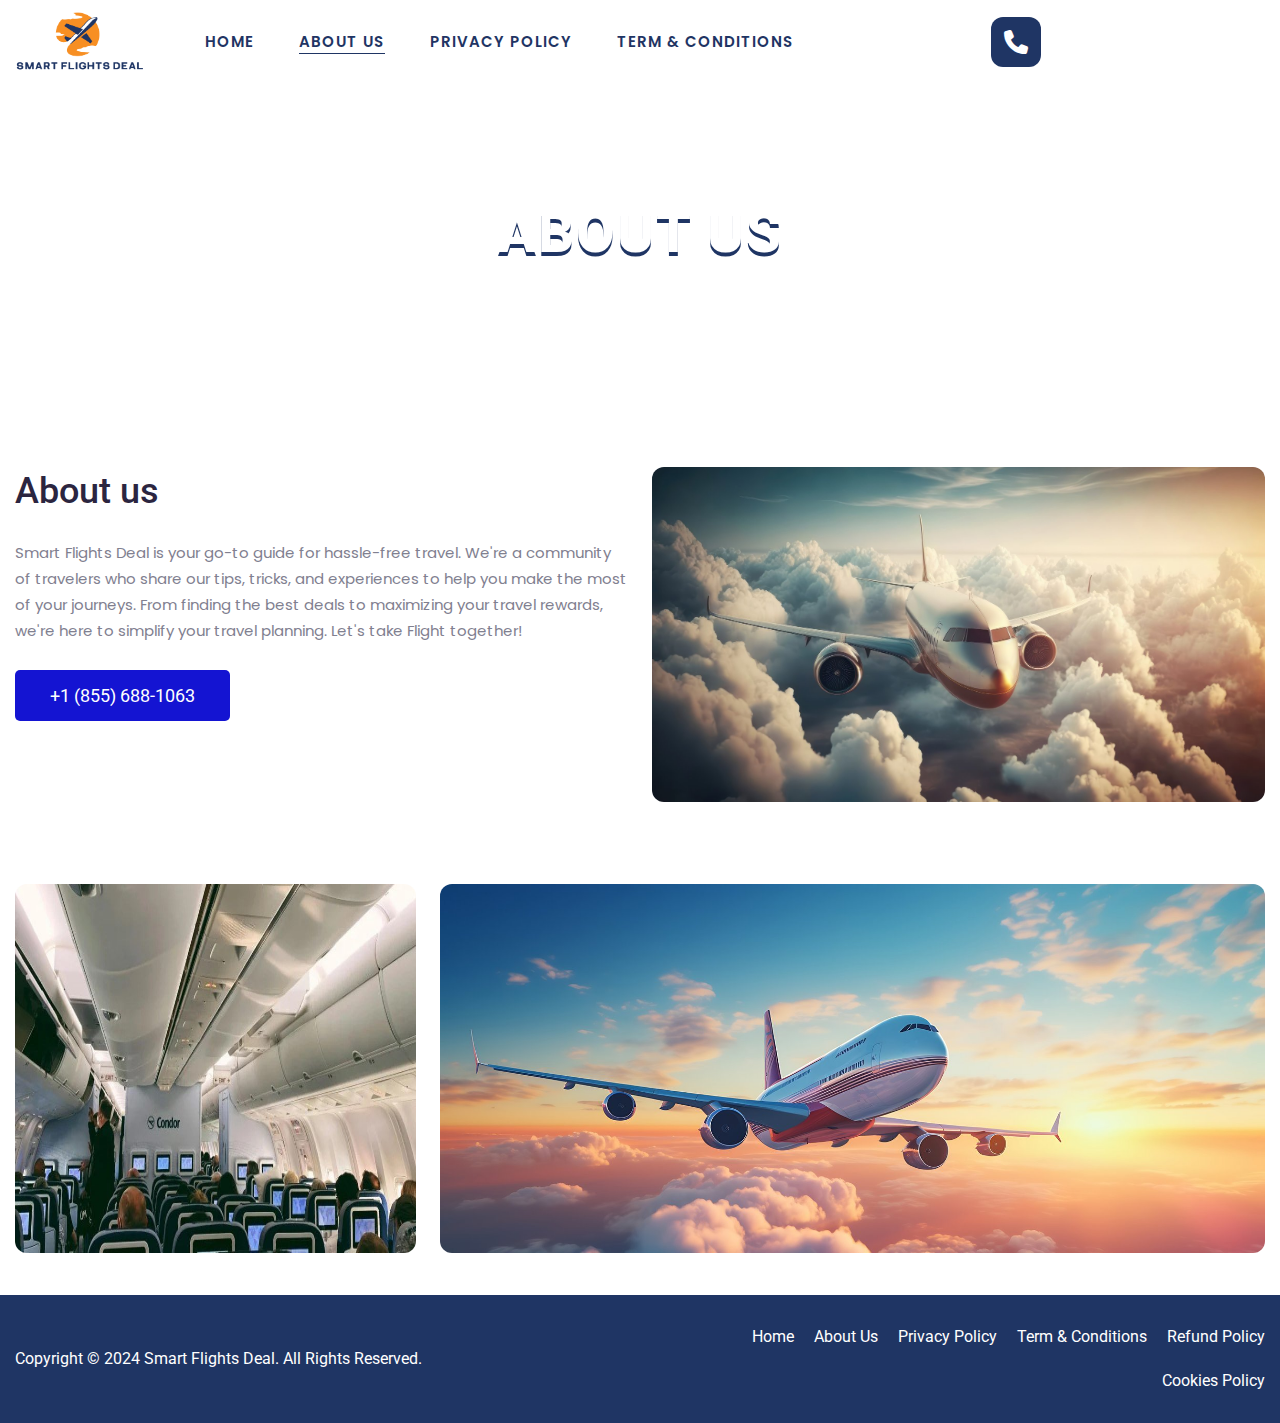
==== about-us.html @ 6c63eb88 "Add files via upload" ====
<!DOCTYPE html>
<html>

<head>
	<meta charset="utf-8">
	<meta name="viewport" content="width=device-width, initial-scale=1">
	<meta name="robots" content="index, follow">
	<title>Smart Flights Deal</title>
	<meta name="description" content=""/>
	<link rel="shortcut icon" href="images/Smart%20flight%20Deal%20icon-01.png" type="image/x-icon">
	<link href="https://fonts.googleapis.com/css2?family=Poppins:ital,wght@0,100;0,200;0,300;0,400;0,500;0,600;0,700;0,800;0,900;1,100;1,200;1,300;1,400;1,500;1,600;1,700;1,800;1,900&amp;family=Roboto:ital,wght@0,100;0,300;0,400;0,500;0,700;0,900;1,100;1,300;1,400;1,500;1,700;1,900&amp;display=swap" rel="stylesheet">
	<link  rel="stylesheet" type="text/css" media="all" href="css/all.css" />
	<link  rel="stylesheet" type="text/css" media="all" href="css/bootstrap.css" />
	<link  rel="stylesheet" type="text/css" media="all" href="css/styles.css" />
	<script src="js/jquery.min.js"></script>
	<script src="js/bootstrap.js"></script>
	<script type="text/javascript">
		(function(c,l,a,r,i,t,y){
			c[a]=c[a]||function(){(c[a].q=c[a].q||[]).push(arguments)};
			t=l.createElement(r);t.async=1;t.src="https://www.clarity.ms/tag/"+i;
			y=l.getElementsByTagName(r)[0];y.parentNode.insertBefore(t,y);
		})(window, document, "clarity", "script", "owtwejtfdo");
	</script>
	<!-- Google Tag Manager -->
<script>(function(w,d,s,l,i){w[l]=w[l]||[];w[l].push({'gtm.start':
	new Date().getTime(),event:'gtm.js'});var f=d.getElementsByTagName(s)[0],
	j=d.createElement(s),dl=l!='dataLayer'?'&l='+l:'';j.async=true;j.src=
	'https://www.googletagmanager.com/gtm.js?id='+i+dl;f.parentNode.insertBefore(j,f);
	})(window,document,'script','dataLayer','GTM-M2B6B4BH');</script>
	<!-- End Google Tag Manager -->
	
	
</head>
<body>
    
  <!-- Google Tag Manager (noscript) -->
<noscript><iframe src="https://www.googletagmanager.com/ns.html?id=GTM-M2B6B4BH"
	height="0" width="0" style="display:none;visibility:hidden"></iframe></noscript>
	<!-- End Google Tag Manager (noscript) -->

	<div class="menu-page">
		<header class="main-header">
			<div class="header-upper">
				<div class="container section-menu">
					<div class="header-inner d-flex align-items-center">
						<div class="logo-outer">
                            <div class="logo">
                            	<a href="index.html"><img src="images/Smart%20flight%20Deal-01.png" alt="Smart Flights Deal" title="Smart Flights Deal"></a>
                            </div>
                        </div>
                        <div class="nav-outer section-menu">
                            <!-- Main Menu -->
                            <nav class="main-menu navbar-expand-lg">
                                <div class="navbar-header">
                                    <!-- Toggle Button -->
                                    <button type="button" class="navbar-toggle" data-bs-toggle="collapse" data-bs-target=".navbar-collapse">
                                        <span class="icon-bar"></span>
                                        <span class="icon-bar"></span>
                                        <span class="icon-bar"></span>
                                    </button>
                                </div>

                                <div class="navbar-collapse collapse section-menu">
                                    <ul class="navigation section-menu">
                                        <li><a href="index.html">Home</a></li>
                                        <li class="active"><a href="about-us.html">About Us</a></li>
                                        <li><a href="privacy-policy.html">Privacy Policy</a></li>
                                        <li><a href="terms-and-conditions.html">Term & Conditions</a></li>
                                    </ul>
                                </div>

                            </nav>
                            <!-- Main Menu End-->
                        </div>
                        <div class="menu-btns py-10">
                            <a href="tel:+18556881063">
                                <i class="fa-solid fa-phone"></i>
                                <span class="call-btn">
										<span>Call 24/7 for any help</span>
										+1 (855) 688-1063
                                </span>
                            </a>
                        </div>
					</div>
				</div>
			</div>
		</header>
		<div class="common-banner-section">
	        <div class="container">
	            <div class="row">
	                <div class="col-lg-12">
	                    <div class="common-banner-text">
	                        <h1>About Us</h1>
	                    </div>
	                </div>
	            </div>
	        </div>
	    </div>
	    <div class="about-section">
			<div class="container">
				<div class="row">
					<div class="col-md-6">
						<div class="about-col-content">	
							<h2>About us</h2>
							<p>Smart Flights Deal is your go-to guide for hassle-free travel.
								 We're a community of travelers who share our tips, tricks, 
								 and experiences to help you make the most of your journeys. From
								  finding the best deals to maximizing your travel rewards, we're here to
								   simplify your travel planning. Let's take Flight together!</p>
							<a href="tel:+18556881063" class="btn btn-theme btn-md">+1 (855) 688-1063</a>
						</div>
					</div>
					<div class="col-md-6">
						<div class="about-col-img">
							<img src="images/commercial-airplane-flying-clouds.jpg" alt="About us" title="About us">
						</div>
					</div>
				</div>
			</div>
		</div>
		<div class="about-offer-banner">
		    <div class="container">
		        <div class="row">
		            <div class="col-lg-4">
		                <div class="about-offer-col">
		                    <a href="javascript:void(0)"><img src="images/economy-class.jpg" alt="About"></a>
		                </div>
		            </div>
		            <div class="col-lg-8">
		                <div class="about-offer-col">
		                    <img src="images/jumbo-jet-flying-sky%20(2).jpg" alt="About">
		                </div>
		            </div>
		        </div>
		    </div>
		</div>
		<footer class="footer">
			<div class="container">
				<div class="row align-items-center flex-row-reverse">
					<div class="col-lg-6">
						<div class="footer-links">
							<ul>
								<li><a href="index.html">Home</a></li>
	                            <li><a href="about-us.html">About Us</a></li>
	                            <li class="active"><a href="privacy-policy.html">Privacy Policy</a></li>
	                            <li><a href="terms-and-conditions.html">Term &amp; Conditions</a></li>
                                <li><a href="refund-policy.html">Refund Policy</a></li>
                                <li><a href="cookies-policy.html">Cookies Policy</a></li>
							</ul>
						</div>
					</div>
					<div class="col-lg-6">
						<span class="copyright-text">Copyright © 2024 Smart Flights Deal. All Rights Reserved.</span>
					</div>
				</div>
			</div>
		</footer>
	</div>
	<div class="mobile-call-section">
		<div class="call-section">
			<i class="phone is-animating"></i>
			<span class="call-content">
				<span>Exclusive Phone-Only Offers!</span>
				<a href="tel:+18556881063">+1 (855) 688-1063</a>
			</span>
		</div>
	</div>
	<div class="modal fade" id="myModal" tabindex="-1" aria-labelledby="myModal" aria-hidden="true">
		<div class="modal-dialog modal-lg modal-dialog-centered">
	    	<div class="modal-content" style="background-color: #F0F0F0;">
		      	<div class="modal-header">
		       		<button type="button" class="btn-close" data-bs-dismiss="modal" aria-label="Close"></button>
		      	</div>
		      	<div class="modal-body">
		      		<div class="popup-content">
		      			<div class="row">
		      				<div class="col-md-6">
				      			<div class="popup-banner">
									<img src="images/agent%20(1).jpeg" alt="Booking & Changes Over The Phone" />
				      			</div>
				      		</div>
				      		<div class="col-md-6">
				      			<div class="popup-content-inner">
				      				<h2>Booking & Changes Over The Phone</h2>
					      			<ul>
					      				<li><i class="fa-regular fa-square-check"></i><span>Best Price Guarantee</span></li>
					      				<li><i class="fa-regular fa-square-check"></i><span>Price match guarantee</span></li>
					      			</ul>
					      			<h3>No Hold - Answering Calls in 5 Sec</h3>
					      			<div class="call-section">
					      				<i class="phone is-animating"></i>
					      				<span class="call-content">
					      					<span>Exclusive Phone-Only Offers!</span>
					      					<a href="tel:+18556881063">+1 (855) 688-1063</a>
					      				</span>
					      			</div>
				                    <div class="call-content-bottom">
				                    	<p>Speak to an Expert for the Best Deals!</p>
				                    </div>
				                </div>
				            </div>
				        </div>
		      		</div>
		      	</div>
	    	</div>
	  	</div>
	</div>
	<script>
		$(window).on('load', function() {
		    setTimeout(function() {
		        $('#myModal').modal('show');
		    }, 5000); // 5000 milliseconds = 5 seconds
		});
	</script>
	
</body>

</html>
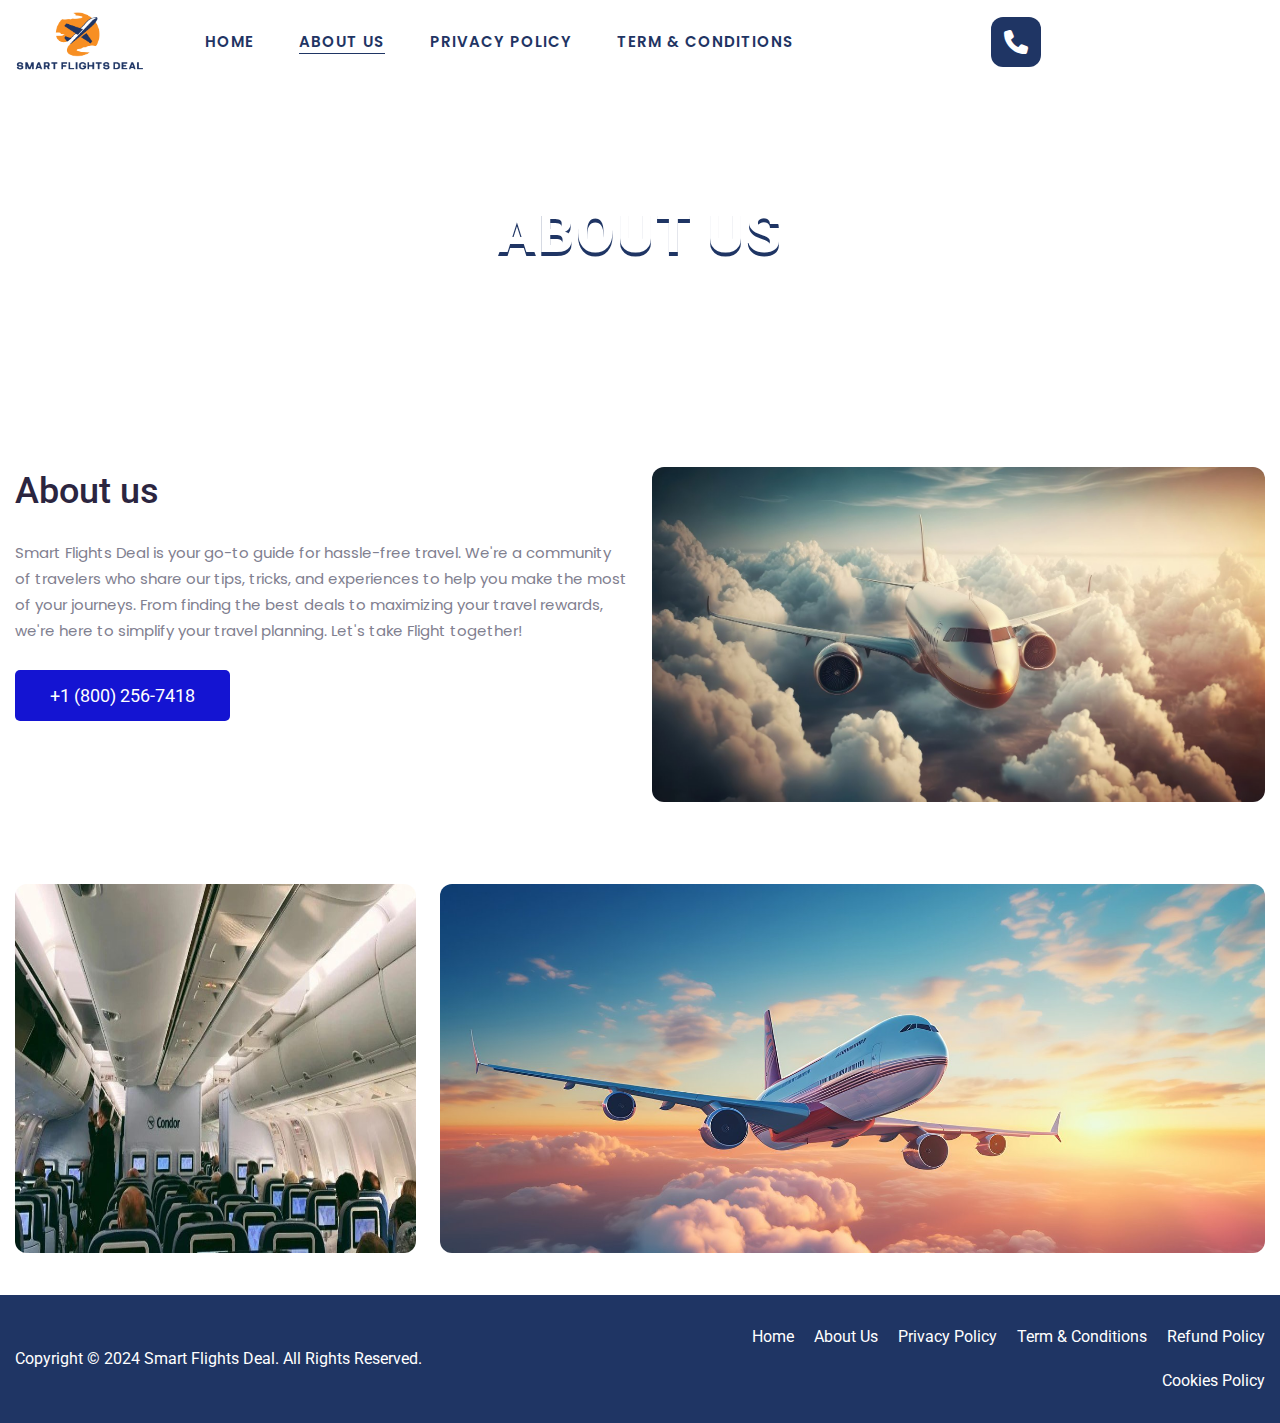
==== commit 0e71bd80: "Update about-us.html" ====
--- a/about-us.html
+++ b/about-us.html
@@ -73,11 +73,12 @@
                             <!-- Main Menu End-->
                         </div>
                         <div class="menu-btns py-10">
-                            <a href="tel:+18556881063">
+                            <a href="tel:+18002567418">
                                 <i class="fa-solid fa-phone"></i>
                                 <span class="call-btn">
 										<span>Call 24/7 for any help</span>
-										+1 (855) 688-1063
+										+1 (800) 256-7418
+
                                 </span>
                             </a>
                         </div>
@@ -107,7 +108,7 @@
 								 and experiences to help you make the most of your journeys. From
 								  finding the best deals to maximizing your travel rewards, we're here to
 								   simplify your travel planning. Let's take Flight together!</p>
-							<a href="tel:+18556881063" class="btn btn-theme btn-md">+1 (855) 688-1063</a>
+							<a href="tel:+1 (800) 256-7418" class="btn btn-theme btn-md">+1 (800) 256-7418 </a>
 						</div>
 					</div>
 					<div class="col-md-6">
@@ -161,7 +162,7 @@
 			<i class="phone is-animating"></i>
 			<span class="call-content">
 				<span>Exclusive Phone-Only Offers!</span>
-				<a href="tel:+18556881063">+1 (855) 688-1063</a>
+				<a href="tel:+18002567418">+1 (800) 256-7418 </a>
 			</span>
 		</div>
 	</div>
@@ -191,7 +192,7 @@
 					      				<i class="phone is-animating"></i>
 					      				<span class="call-content">
 					      					<span>Exclusive Phone-Only Offers!</span>
-					      					<a href="tel:+18556881063">+1 (855) 688-1063</a>
+					      					<a href="tel:+18002567418">+1 +1 (800) 256-7418</a>
 					      				</span>
 					      			</div>
 				                    <div class="call-content-bottom">
@@ -215,4 +216,4 @@
 	
 </body>
 
-</html>+</html>
